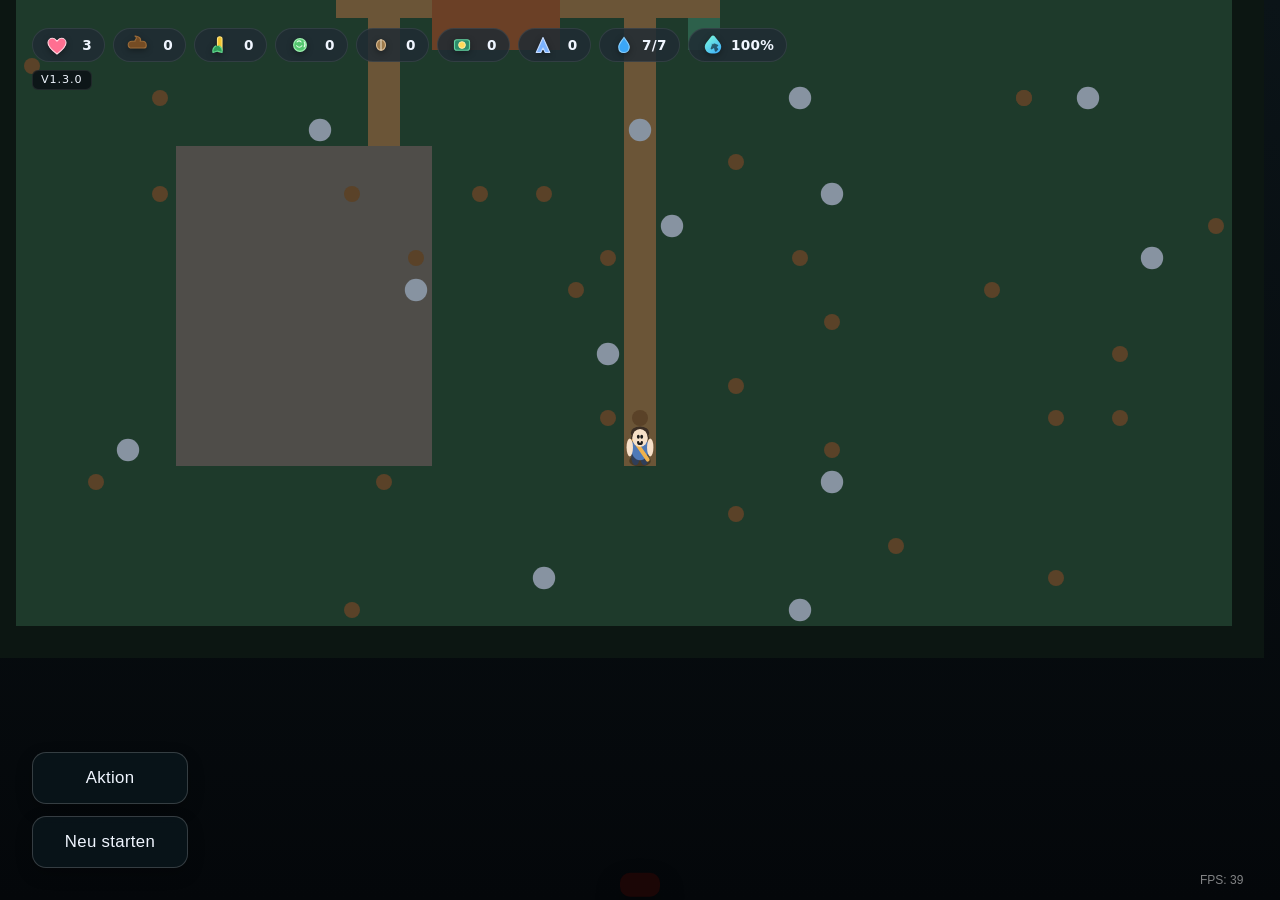
==== index.html @ aedf0d6e "docs: align QA checklist with v1.3.0" ====
<!doctype html>
<html lang="de">
<head>
  <meta charset="utf-8" />
  <meta name="viewport" content="width=device-width, initial-scale=1, maximum-scale=1" />
  <title>Poopboy</title>
  <meta name="description" content="Poopboy – Farm-Arcade für GitHub Pages" />
  <style>
    :root {
      color-scheme: dark;
      font-family: "Inter", "Segoe UI", system-ui, -apple-system, sans-serif;
      --hud-bg: rgba(12, 18, 22, 0.88);
      --hud-border: rgba(255, 255, 255, 0.08);
      --hud-pill: rgba(32, 44, 52, 0.85);
      --hud-text: #f0f6ff;
      --accent: #6ff0c4;
      --danger: #f86f6f;
      --ok: #8ff778;
      --toast-bg: rgba(30, 6, 6, 0.9);
      --toast-text: #ffe6e6;
      --panel-bg: rgba(8, 12, 14, 0.92);
    }

    * {
      box-sizing: border-box;
      -webkit-touch-callout: none;
      user-select: none;
    }

    body {
      margin: 0;
      min-height: 100vh;
      background: radial-gradient(circle at 20% 20%, #14252f 0%, #070b10 70%);
      display: flex;
      justify-content: center;
      align-items: stretch;
      color: var(--hud-text);
      overflow: hidden;
      touch-action: manipulation;
    }

    #app {
      position: relative;
      flex: 1 1 auto;
      max-width: 960px;
      margin: 0 auto;
      display: flex;
      flex-direction: column;
    }

    body.desktop {
      justify-content: center;
    }

    body.desktop #app {
      max-width: none;
      width: 100vw;
      height: 100vh;
    }

    body.desktop canvas#game {
      width: 100vw;
      height: 100vh;
      aspect-ratio: auto;
    }

    body.desktop #joystick,
    body.desktop #sprint-button {
      display: none;
    }

    body.desktop #context-layer {
      padding: 2rem;
      align-items: flex-end;
    }

    body.desktop #hud {
      left: 2rem;
      right: 2rem;
      top: 1.75rem;
    }

    canvas#game {
      width: 100%;
      aspect-ratio: 16 / 9;
      background: #0c1116;
      display: block;
      touch-action: none;
      image-rendering: pixelated;
    }

    #hud {
      position: absolute;
      left: 0.75rem;
      right: 0.75rem;
      top: 0.75rem;
      display: flex;
      flex-direction: column;
      gap: 0.5rem;
      pointer-events: none;
    }

    .hud__row {
      display: flex;
      flex-wrap: wrap;
      gap: 0.5rem;
    }

    .hud__pill {
      background: var(--hud-pill);
      border: 1px solid var(--hud-border);
      border-radius: 999px;
      padding: 0.25rem 0.75rem;
      font-size: 0.85rem;
      letter-spacing: 0.02em;
      display: flex;
      align-items: center;
      gap: 0.4rem;
      min-height: 32px;
      line-height: 1.2;
    }

    .hud__icon {
      width: 24px;
      height: 24px;
      object-fit: contain;
      flex: 0 0 auto;
      filter: drop-shadow(0 2px 3px rgba(0, 0, 0, 0.35));
    }

    .hud__pill span[data-value] {
      font-weight: 600;
      min-width: 1.75ch;
      text-align: right;
    }

    .hud__version {
      align-self: flex-start;
      background: var(--hud-bg);
      border-radius: 6px;
      padding: 0.15rem 0.5rem;
      border: 1px solid var(--hud-border);
      font-size: 0.7rem;
      text-transform: uppercase;
      letter-spacing: 0.08em;
      pointer-events: auto;
    }

    #context-layer {
      position: absolute;
      inset: 0;
      display: flex;
      justify-content: space-between;
      align-items: flex-end;
      padding: 1.5rem 1.25rem;
      pointer-events: none;
    }

    #joystick {
      width: 120px;
      height: 120px;
      border-radius: 50%;
      border: 2px solid rgba(255, 255, 255, 0.18);
      background: rgba(10, 20, 26, 0.55);
      position: relative;
      pointer-events: auto;
      touch-action: none;
    }

    #joystick-handle {
      position: absolute;
      width: 56px;
      height: 56px;
      border-radius: 50%;
      background: rgba(110, 240, 196, 0.85);
      left: 50%;
      top: 50%;
      transform: translate(-50%, -50%);
      transition: transform 0.08s ease-out;
    }

    .context-buttons {
      display: flex;
      flex-direction: column;
      gap: 0.75rem;
      pointer-events: auto;
      align-items: flex-end;
    }

    .context-buttons button {
      background: rgba(10, 22, 28, 0.85);
      color: var(--hud-text);
      border: 1px solid rgba(255, 255, 255, 0.18);
      border-radius: 14px;
      font-size: 1rem;
      padding: 0.75rem 1.5rem;
      min-width: 140px;
      min-height: 52px;
      letter-spacing: 0.02em;
      backdrop-filter: blur(6px);
      box-shadow: 0 6px 16px rgba(0, 0, 0, 0.25);
      transition: transform 0.1s ease;
    }

    #sprint-button {
      background: rgba(110, 240, 196, 0.18);
      border-color: rgba(110, 240, 196, 0.42);
      color: var(--hud-text);
    }

    #sprint-button.active {
      background: rgba(110, 240, 196, 0.35);
      border-color: rgba(110, 240, 196, 0.65);
    }

    .context-buttons button:active {
      transform: scale(0.96);
    }

    #dialog,
    #editor-panel {
      position: absolute;
      inset: 0;
      display: none;
      align-items: center;
      justify-content: center;
      background: rgba(0, 0, 0, 0.45);
      backdrop-filter: blur(6px);
      padding: 1.5rem;
      z-index: 20;
    }

    #dialog.open,
    #editor-panel.open {
      display: flex;
    }

    .panel {
      background: var(--panel-bg);
      border: 1px solid rgba(255, 255, 255, 0.12);
      border-radius: 16px;
      width: min(420px, 100%);
      max-height: min(90vh, 640px);
      overflow: hidden;
      display: flex;
      flex-direction: column;
      box-shadow: 0 12px 32px rgba(0, 0, 0, 0.45);
    }

    .panel__header {
      padding: 1.25rem 1.5rem 0.5rem;
      border-bottom: 1px solid rgba(255, 255, 255, 0.08);
    }

    .panel__body {
      padding: 1rem 1.5rem 1.5rem;
      overflow-y: auto;
      display: flex;
      flex-direction: column;
      gap: 0.75rem;
    }

    .panel__actions {
      display: flex;
      justify-content: flex-end;
      gap: 0.75rem;
      padding: 0.75rem 1.5rem 1.25rem;
      border-top: 1px solid rgba(255, 255, 255, 0.08);
    }

    .panel button,
    .panel .action-btn {
      background: rgba(24, 38, 45, 0.9);
      color: var(--hud-text);
      border: 1px solid rgba(255, 255, 255, 0.18);
      border-radius: 12px;
      padding: 0.65rem 1rem;
      font-size: 0.95rem;
      text-align: left;
      display: flex;
      flex-direction: column;
      gap: 0.2rem;
    }

    .panel button:disabled {
      opacity: 0.45;
    }

    .editor-controls {
      display: flex;
      flex-direction: column;
      gap: 0.75rem;
      width: 100%;
    }

    .editor-grid {
      display: grid;
      grid-template-columns: repeat(3, minmax(0, 64px));
      justify-content: center;
      gap: 0.5rem;
    }

    .editor-grid button {
      font-size: 1.25rem;
      text-align: center;
      padding: 0.5rem 0;
    }

    .editor-nav {
      display: flex;
      gap: 0.75rem;
      justify-content: center;
    }

    .action-btn strong {
      font-weight: 600;
    }

    .action-btn span {
      font-size: 0.8rem;
      opacity: 0.75;
    }

    #toast {
      position: absolute;
      left: 50%;
      bottom: 2rem;
      transform: translateX(-50%) translateY(120%);
      background: var(--toast-bg);
      color: var(--toast-text);
      border-radius: 10px;
      padding: 0.75rem 1.25rem;
      font-size: 0.9rem;
      line-height: 1.4;
      box-shadow: 0 12px 24px rgba(0, 0, 0, 0.35);
      transition: transform 0.35s ease;
      max-width: min(480px, 90vw);
      pointer-events: none;
      z-index: 30;
    }

    #toast.show {
      transform: translateX(-50%) translateY(0);
    }

    @media (min-width: 768px) {
      #context-layer {
        padding: 1.5rem 2rem;
      }
      #joystick {
        width: 140px;
        height: 140px;
      }
      #joystick-handle {
        width: 64px;
        height: 64px;
      }
      .context-buttons button {
        min-width: 156px;
        font-size: 1.05rem;
      }
    }
  </style>
</head>
<body>
  <div id="app">
    <canvas id="game" width="640" height="360" role="img" aria-label="Poopboy Spielfeld"></canvas>
    <div id="hud" aria-live="polite">
      <div class="hud__row">
        <div class="hud__pill" id="hud-health"><img class="hud__icon" data-icon="assets/icons/heart.svg" src="assets/icons/heart.svg" alt="Herzen" width="24" height="24"/><span data-value>3</span></div>
        <div class="hud__pill" id="hud-poop"><img class="hud__icon" data-icon="assets/icons/poop.svg" src="assets/icons/poop.svg" alt="Dünger" width="24" height="24"/><span data-value>0</span></div>
        <div class="hud__pill" id="hud-corn"><img class="hud__icon" data-icon="assets/icons/corn.svg" src="assets/icons/corn.svg" alt="Mais" width="24" height="24"/><span data-value>0</span></div>
        <div class="hud__pill" id="hud-cabbage"><img class="hud__icon" data-icon="assets/icons/cabbage.svg" src="assets/icons/cabbage.svg" alt="Kohl" width="24" height="24"/><span data-value>0</span></div>
        <div class="hud__pill" id="hud-seed"><img class="hud__icon" data-icon="assets/icons/seed.svg" src="assets/icons/seed.svg" alt="Saat" width="24" height="24"/><span data-value>0</span></div>
        <div class="hud__pill" id="hud-money"><img class="hud__icon" data-icon="assets/icons/money.svg" src="assets/icons/money.svg" alt="Geld" width="24" height="24"/><span data-value>0</span></div>
        <div class="hud__pill" id="hud-ammo"><img class="hud__icon" data-icon="assets/icons/ammo.svg" src="assets/icons/ammo.svg" alt="Munition" width="24" height="24"/><span data-value>0</span></div>
        <div class="hud__pill" id="hud-water"><img class="hud__icon" data-icon="assets/icons/water.svg" src="assets/icons/water.svg" alt="Wasser" width="24" height="24"/><span data-value>0</span></div>
        <div class="hud__pill" id="hud-stamina"><img class="hud__icon" data-icon="assets/icons/stamina.svg" src="assets/icons/stamina.svg" alt="Ausdauer" width="24" height="24"/><span data-value>100%</span></div>
      </div>
      <div class="hud__version" id="hud-version">Version</div>
    </div>
    <div id="context-layer">
      <div id="joystick" aria-label="Joystick">
        <div id="joystick-handle"></div>
      </div>
      <div class="context-buttons">
        <button id="sprint-button" type="button">Sprint</button>
        <button id="context-button" type="button">Aktion</button>
        <button id="restart-button" type="button">Neu starten</button>
      </div>
    </div>
    <div id="dialog" aria-live="polite" aria-modal="true" role="dialog">
      <div class="panel">
        <div class="panel__header">
          <h2 id="dialog-title">Dialog</h2>
          <p id="dialog-subtitle"></p>
        </div>
        <div class="panel__body" id="dialog-body"></div>
        <div class="panel__actions">
          <button id="dialog-close" type="button">Schließen</button>
        </div>
      </div>
    </div>
    <div id="editor-panel" role="dialog" aria-modal="true">
      <div class="panel">
        <div class="panel__header">
          <h2>Editor</h2>
          <p id="editor-description">Platziere Objekte im Raster.</p>
        </div>
        <div class="panel__body" id="editor-body"></div>
        <div class="panel__actions">
          <button id="editor-save" type="button">Speichern</button>
          <button id="editor-reset" type="button">Reset</button>
          <button id="editor-exit" type="button">Schließen</button>
        </div>
      </div>
    </div>
    <div id="toast" role="status" aria-live="assertive"></div>
  </div>
  <script type="module" src="./main.js"></script>
</body>
</html>
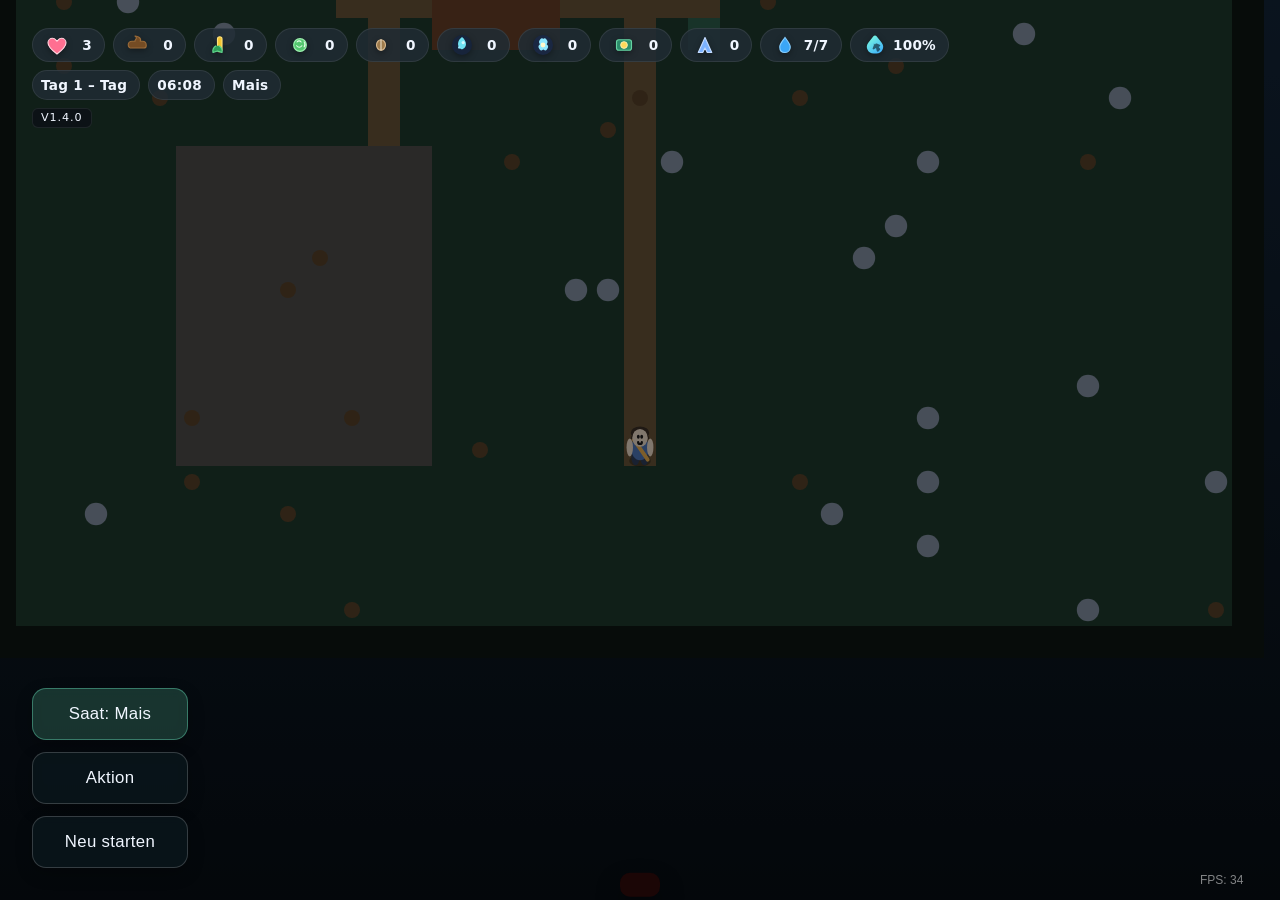
==== commit 2c5b0bb1: "Add day-night cycle and moonflower crop" ====
--- a/index.html
+++ b/index.html
@@ -134,6 +134,15 @@
       text-align: right;
     }
 
+    .hud__row--status {
+      gap: 0.5rem;
+    }
+
+    .hud__row--status .hud__pill {
+      padding-inline: 0.5rem 0.75rem;
+      min-height: 30px;
+    }
+
     .hud__version {
       align-self: flex-start;
       background: var(--hud-bg);
@@ -200,6 +209,16 @@
       backdrop-filter: blur(6px);
       box-shadow: 0 6px 16px rgba(0, 0, 0, 0.25);
       transition: transform 0.1s ease;
+    }
+
+    #plant-button {
+      background: rgba(110, 240, 196, 0.18);
+      border-color: rgba(110, 240, 196, 0.38);
+      color: var(--hud-text);
+    }
+
+    #plant-button:disabled {
+      opacity: 0.55;
     }
 
     #sprint-button {
@@ -372,10 +391,17 @@
         <div class="hud__pill" id="hud-corn"><img class="hud__icon" data-icon="assets/icons/corn.svg" src="assets/icons/corn.svg" alt="Mais" width="24" height="24"/><span data-value>0</span></div>
         <div class="hud__pill" id="hud-cabbage"><img class="hud__icon" data-icon="assets/icons/cabbage.svg" src="assets/icons/cabbage.svg" alt="Kohl" width="24" height="24"/><span data-value>0</span></div>
         <div class="hud__pill" id="hud-seed"><img class="hud__icon" data-icon="assets/icons/seed.svg" src="assets/icons/seed.svg" alt="Saat" width="24" height="24"/><span data-value>0</span></div>
+        <div class="hud__pill" id="hud-moonseed"><img class="hud__icon" data-icon="assets/icons/moonseed.svg" src="assets/icons/moonseed.svg" alt="Mondbohnen-Saat" width="24" height="24"/><span data-value>0</span></div>
+        <div class="hud__pill" id="hud-moonflower"><img class="hud__icon" data-icon="assets/icons/moonflower.svg" src="assets/icons/moonflower.svg" alt="Mondbohne" width="24" height="24"/><span data-value>0</span></div>
         <div class="hud__pill" id="hud-money"><img class="hud__icon" data-icon="assets/icons/money.svg" src="assets/icons/money.svg" alt="Geld" width="24" height="24"/><span data-value>0</span></div>
         <div class="hud__pill" id="hud-ammo"><img class="hud__icon" data-icon="assets/icons/ammo.svg" src="assets/icons/ammo.svg" alt="Munition" width="24" height="24"/><span data-value>0</span></div>
         <div class="hud__pill" id="hud-water"><img class="hud__icon" data-icon="assets/icons/water.svg" src="assets/icons/water.svg" alt="Wasser" width="24" height="24"/><span data-value>0</span></div>
         <div class="hud__pill" id="hud-stamina"><img class="hud__icon" data-icon="assets/icons/stamina.svg" src="assets/icons/stamina.svg" alt="Ausdauer" width="24" height="24"/><span data-value>100%</span></div>
+      </div>
+      <div class="hud__row hud__row--status">
+        <div class="hud__pill" id="hud-day"><span data-value>Tag 1 – Morgen</span></div>
+        <div class="hud__pill" id="hud-clock"><span data-value>06:00</span></div>
+        <div class="hud__pill" id="hud-selection"><span data-value>Mais</span></div>
       </div>
       <div class="hud__version" id="hud-version">Version</div>
     </div>
@@ -385,6 +411,7 @@
       </div>
       <div class="context-buttons">
         <button id="sprint-button" type="button">Sprint</button>
+        <button id="plant-button" type="button">Saat: Mais</button>
         <button id="context-button" type="button">Aktion</button>
         <button id="restart-button" type="button">Neu starten</button>
       </div>
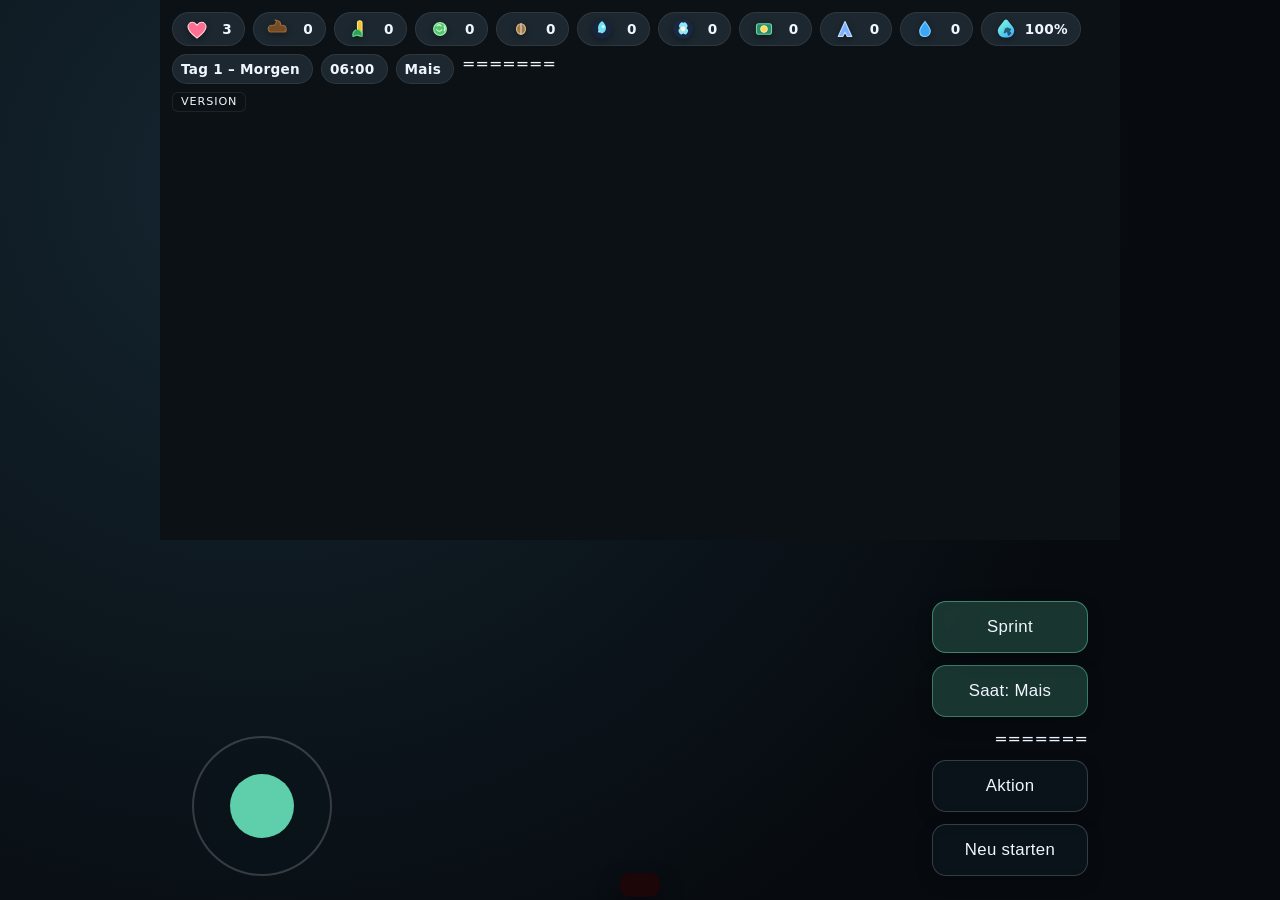
==== commit e416f44e: "Merge branch 'main' into codex/fix-game-launch-issue-on-github-pages-vld385" ====
--- a/index.html
+++ b/index.html
@@ -402,6 +402,7 @@
         <div class="hud__pill" id="hud-day"><span data-value>Tag 1 – Morgen</span></div>
         <div class="hud__pill" id="hud-clock"><span data-value>06:00</span></div>
         <div class="hud__pill" id="hud-selection"><span data-value>Mais</span></div>
+=======
       </div>
       <div class="hud__version" id="hud-version">Version</div>
     </div>
@@ -412,6 +413,7 @@
       <div class="context-buttons">
         <button id="sprint-button" type="button">Sprint</button>
         <button id="plant-button" type="button">Saat: Mais</button>
+=======
         <button id="context-button" type="button">Aktion</button>
         <button id="restart-button" type="button">Neu starten</button>
       </div>
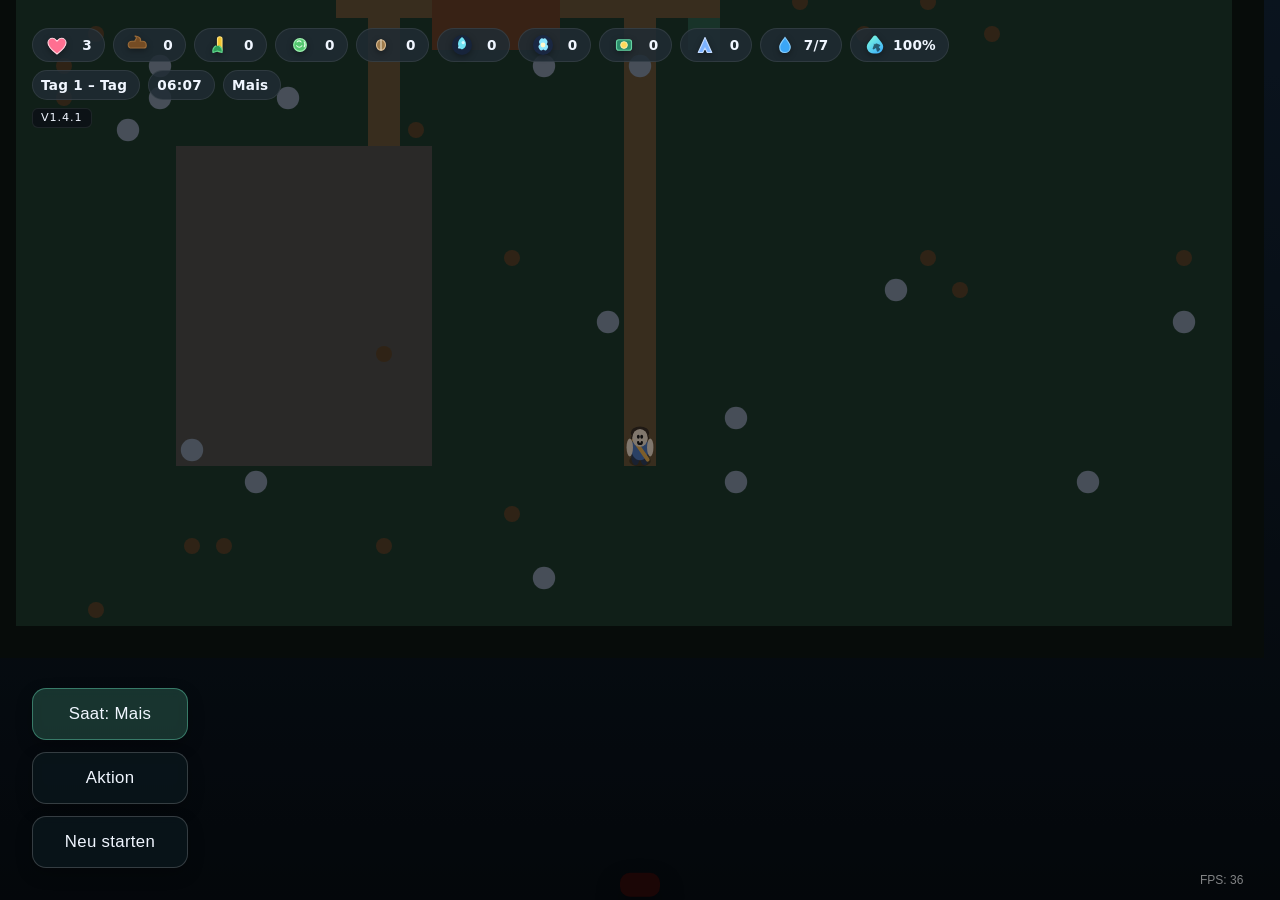
==== commit ba5371c6: "docs: update qa version tag" ====
--- a/index.html
+++ b/index.html
@@ -402,7 +402,6 @@
         <div class="hud__pill" id="hud-day"><span data-value>Tag 1 – Morgen</span></div>
         <div class="hud__pill" id="hud-clock"><span data-value>06:00</span></div>
         <div class="hud__pill" id="hud-selection"><span data-value>Mais</span></div>
-=======
       </div>
       <div class="hud__version" id="hud-version">Version</div>
     </div>
@@ -413,7 +412,6 @@
       <div class="context-buttons">
         <button id="sprint-button" type="button">Sprint</button>
         <button id="plant-button" type="button">Saat: Mais</button>
-=======
         <button id="context-button" type="button">Aktion</button>
         <button id="restart-button" type="button">Neu starten</button>
       </div>
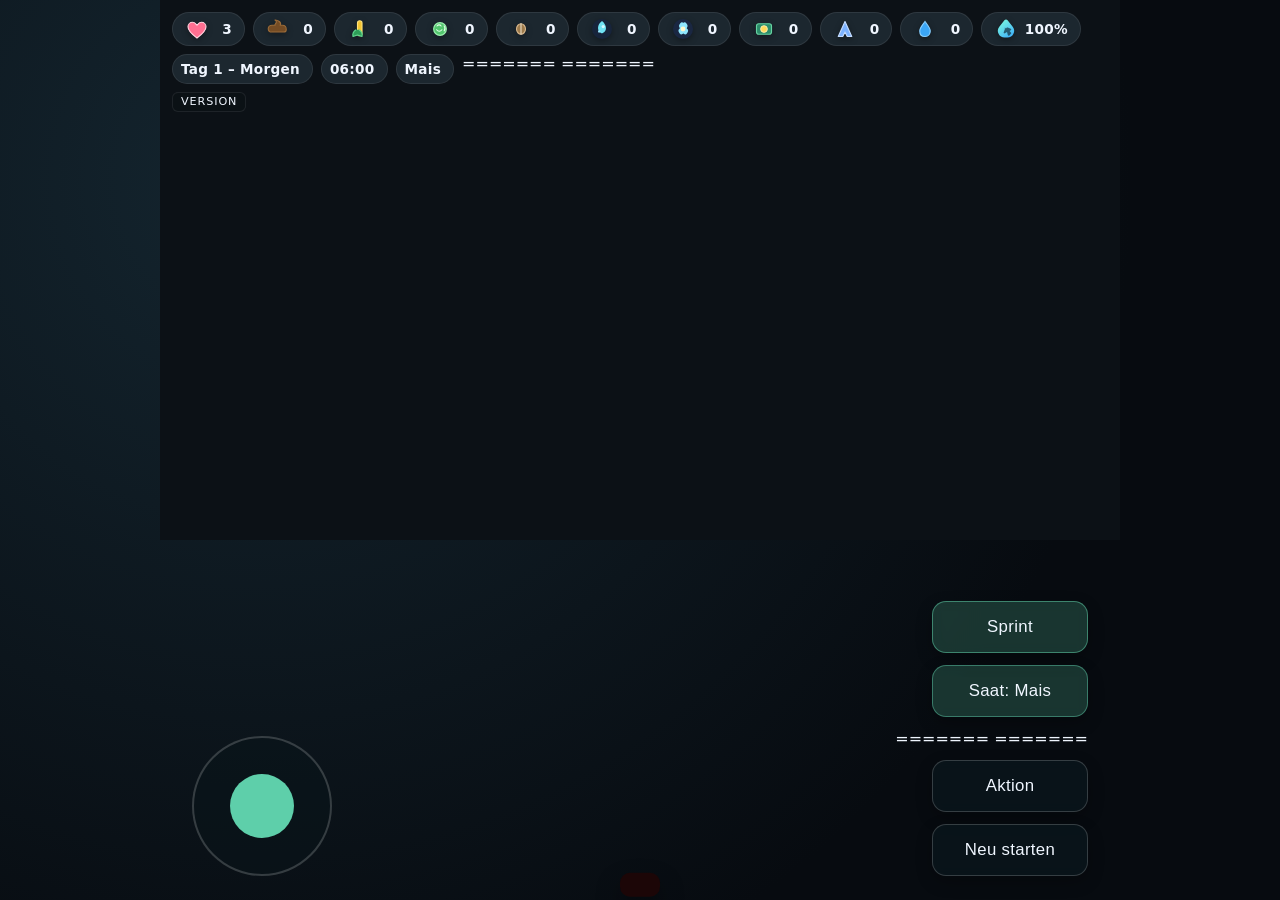
==== commit 7b5353dd: "Merge branch 'main' into codex/fix-game-launch-issue-on-github-pages-be6odd" ====
--- a/index.html
+++ b/index.html
@@ -402,6 +402,8 @@
         <div class="hud__pill" id="hud-day"><span data-value>Tag 1 – Morgen</span></div>
         <div class="hud__pill" id="hud-clock"><span data-value>06:00</span></div>
         <div class="hud__pill" id="hud-selection"><span data-value>Mais</span></div>
+=======
+=======
       </div>
       <div class="hud__version" id="hud-version">Version</div>
     </div>
@@ -412,6 +414,8 @@
       <div class="context-buttons">
         <button id="sprint-button" type="button">Sprint</button>
         <button id="plant-button" type="button">Saat: Mais</button>
+=======
+=======
         <button id="context-button" type="button">Aktion</button>
         <button id="restart-button" type="button">Neu starten</button>
       </div>
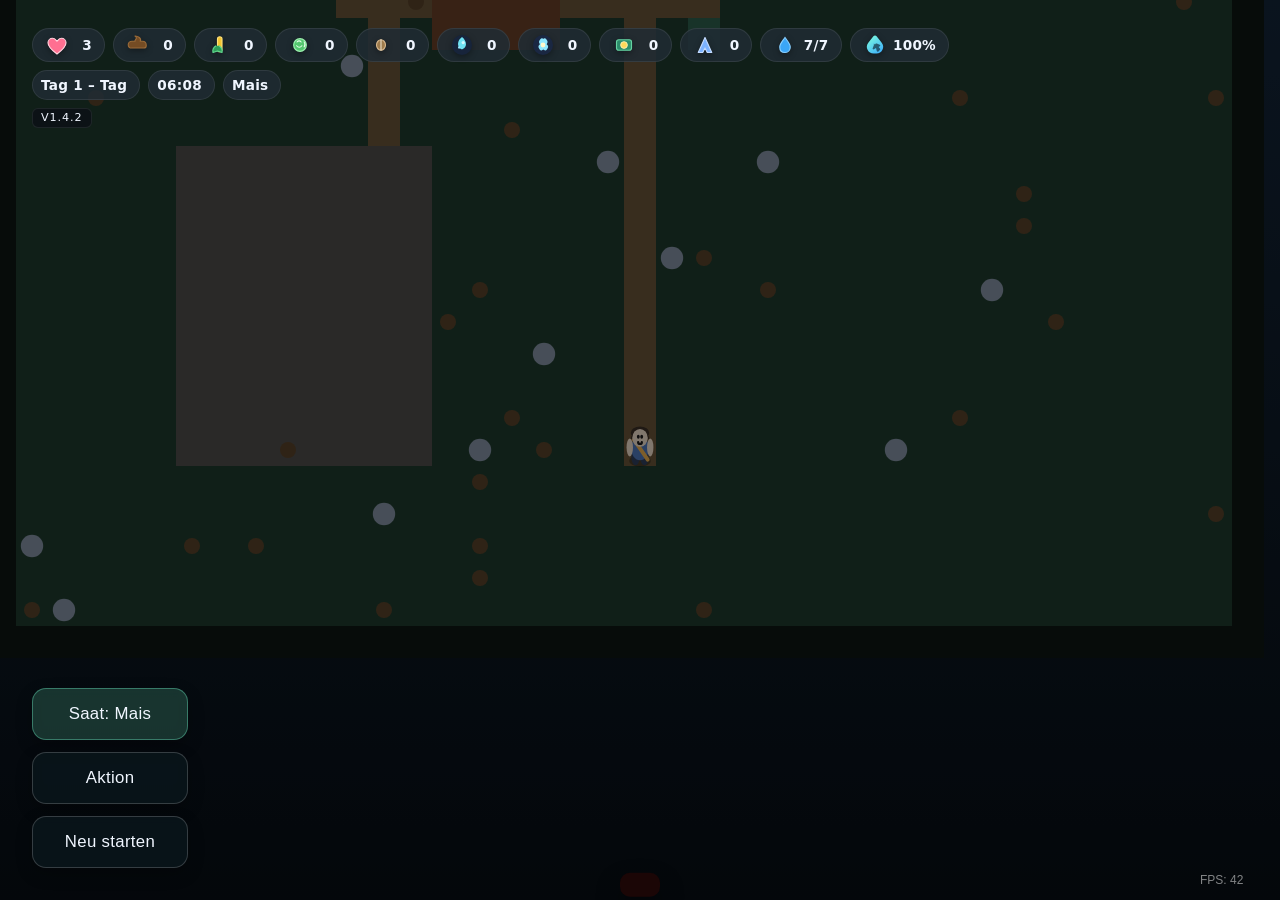
==== commit 3c2027ad: "Make scripts non-modular for legacy browsers" ====
--- a/index.html
+++ b/index.html
@@ -402,8 +402,6 @@
         <div class="hud__pill" id="hud-day"><span data-value>Tag 1 – Morgen</span></div>
         <div class="hud__pill" id="hud-clock"><span data-value>06:00</span></div>
         <div class="hud__pill" id="hud-selection"><span data-value>Mais</span></div>
-=======
-=======
       </div>
       <div class="hud__version" id="hud-version">Version</div>
     </div>
@@ -414,8 +412,6 @@
       <div class="context-buttons">
         <button id="sprint-button" type="button">Sprint</button>
         <button id="plant-button" type="button">Saat: Mais</button>
-=======
-=======
         <button id="context-button" type="button">Aktion</button>
         <button id="restart-button" type="button">Neu starten</button>
       </div>
@@ -448,6 +444,8 @@
     </div>
     <div id="toast" role="status" aria-live="assertive"></div>
   </div>
-  <script type="module" src="./main.js"></script>
+  <script src="./data.js" defer></script>
+  <script src="./sfx.js" defer></script>
+  <script src="./main.js" defer></script>
 </body>
 </html>
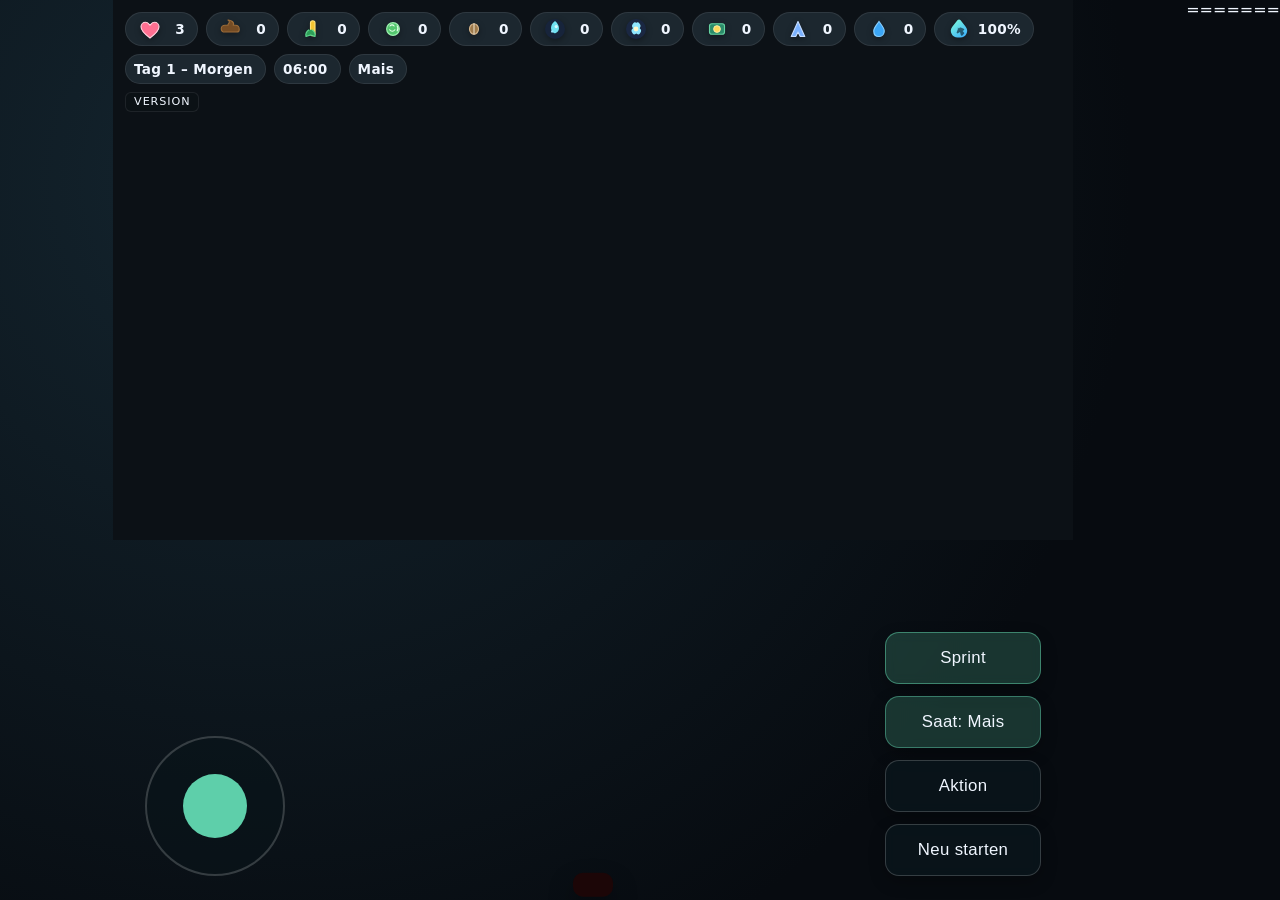
==== commit 2705189b: "Merge branch 'main' into codex/fix-game-launch-issue-on-github-pages-gg3v4m" ====
--- a/index.html
+++ b/index.html
@@ -402,6 +402,7 @@
         <div class="hud__pill" id="hud-day"><span data-value>Tag 1 – Morgen</span></div>
         <div class="hud__pill" id="hud-clock"><span data-value>06:00</span></div>
         <div class="hud__pill" id="hud-selection"><span data-value>Mais</span></div>
+
       </div>
       <div class="hud__version" id="hud-version">Version</div>
     </div>
@@ -412,6 +413,7 @@
       <div class="context-buttons">
         <button id="sprint-button" type="button">Sprint</button>
         <button id="plant-button" type="button">Saat: Mais</button>
+
         <button id="context-button" type="button">Aktion</button>
         <button id="restart-button" type="button">Neu starten</button>
       </div>
@@ -447,5 +449,7 @@
   <script src="./data.js" defer></script>
   <script src="./sfx.js" defer></script>
   <script src="./main.js" defer></script>
+=======
+  <script type="module" src="./main.js"></script>
 </body>
 </html>
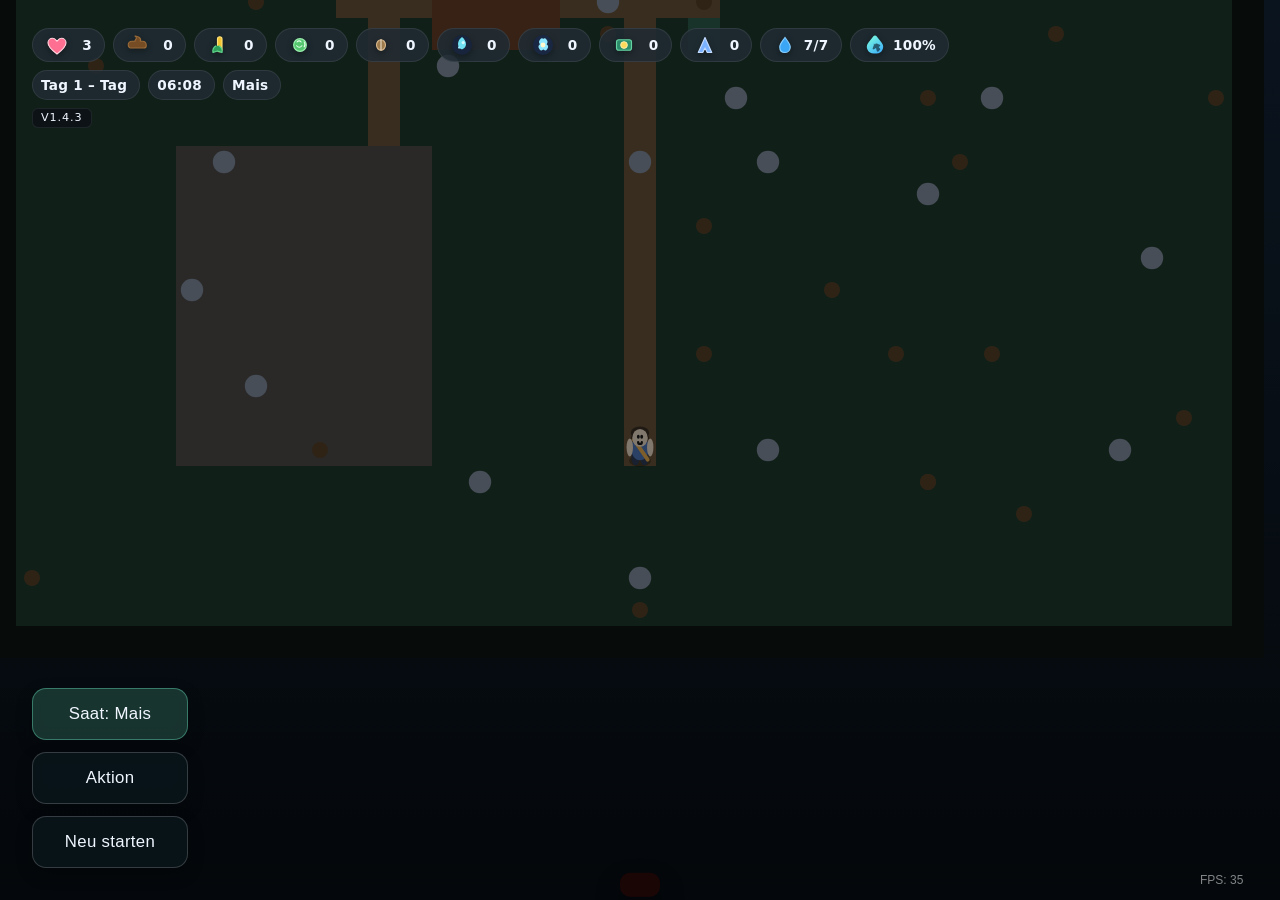
==== commit a576c5f5: "chore: document nojekyll toggle" ====
--- a/index.html
+++ b/index.html
@@ -402,7 +402,6 @@
         <div class="hud__pill" id="hud-day"><span data-value>Tag 1 – Morgen</span></div>
         <div class="hud__pill" id="hud-clock"><span data-value>06:00</span></div>
         <div class="hud__pill" id="hud-selection"><span data-value>Mais</span></div>
-
       </div>
       <div class="hud__version" id="hud-version">Version</div>
     </div>
@@ -413,7 +412,6 @@
       <div class="context-buttons">
         <button id="sprint-button" type="button">Sprint</button>
         <button id="plant-button" type="button">Saat: Mais</button>
-
         <button id="context-button" type="button">Aktion</button>
         <button id="restart-button" type="button">Neu starten</button>
       </div>
@@ -446,10 +444,8 @@
     </div>
     <div id="toast" role="status" aria-live="assertive"></div>
   </div>
-  <script src="./data.js" defer></script>
-  <script src="./sfx.js" defer></script>
-  <script src="./main.js" defer></script>
-=======
-  <script type="module" src="./main.js"></script>
+  <script src="./data.js?v=1.4.3" defer></script>
+  <script src="./sfx.js?v=1.4.3" defer></script>
+  <script src="./main.js?v=1.4.3" defer></script>
 </body>
 </html>
